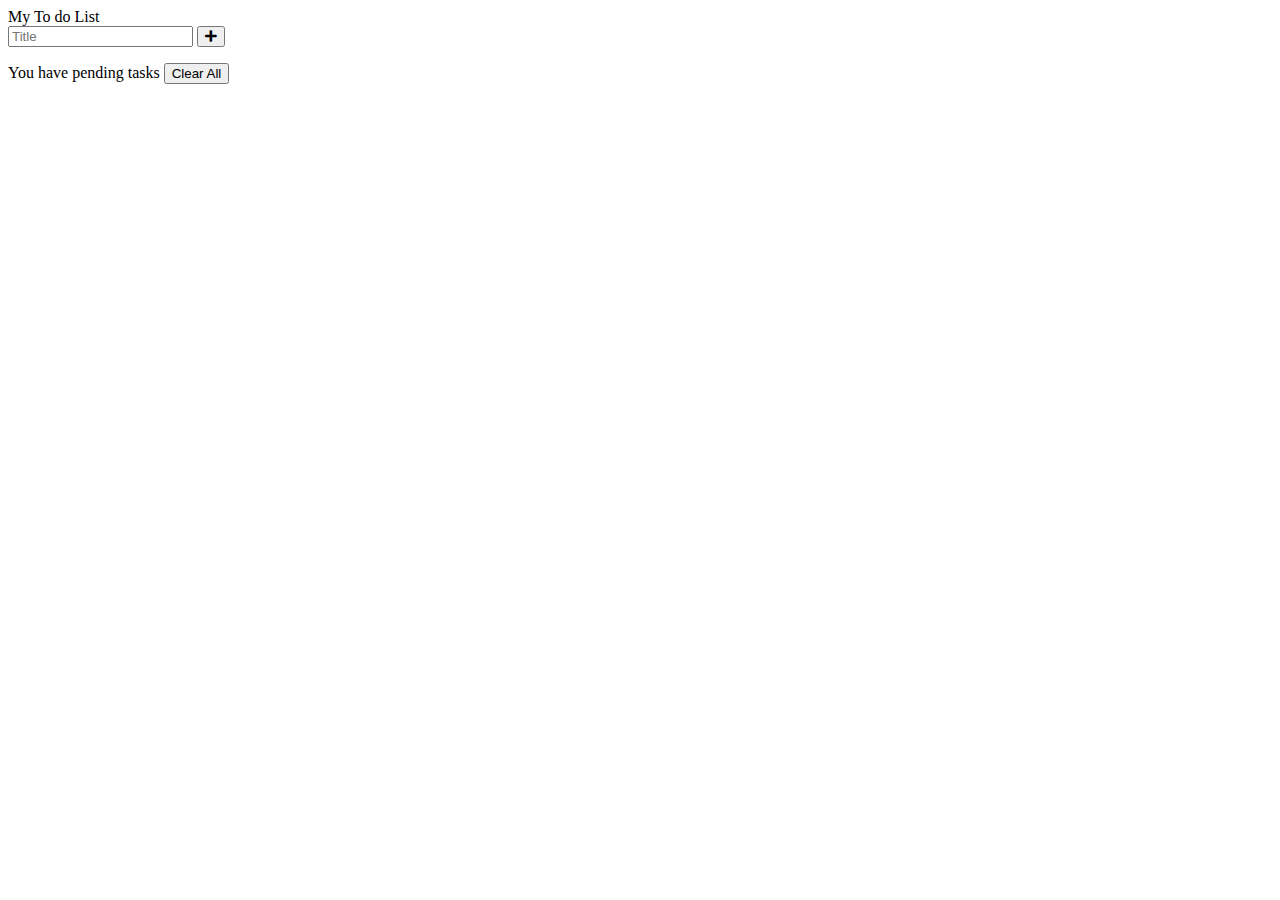
==== Task-1/index.html @ 050fc3a8 "Create index.html" ====
<!DOCTYPE html>

<html lang="en">

<head>
    <meta charset="UTF-8">
    <meta name="viewport" content="width=device-width, initial-scale=1.0">
    <title>To do List Webapp </title>
    <link rel="stylesheet" href="style.css">
    <link rel="stylesheet" href="https://cdnjs.cloudflare.com/ajax/libs/font-awesome/5.15.3/css/all.min.css" />
</head>

<body>
    <div class="wrapper">
        <header>My To do List</header>
        <div class="inputField">
            <input type="text" placeholder="Title">
            <button><i class="fas fa-plus"></i></button>
        </div>
        <ul class="todoList">
        </ul>
        <div class="footer">
            <span>You have <span class="pendingTasks"></span> pending tasks</span>
            <button>Clear All</button>
        </div>
    </div>

    <script src="script.js"></script>

</body>

</html>
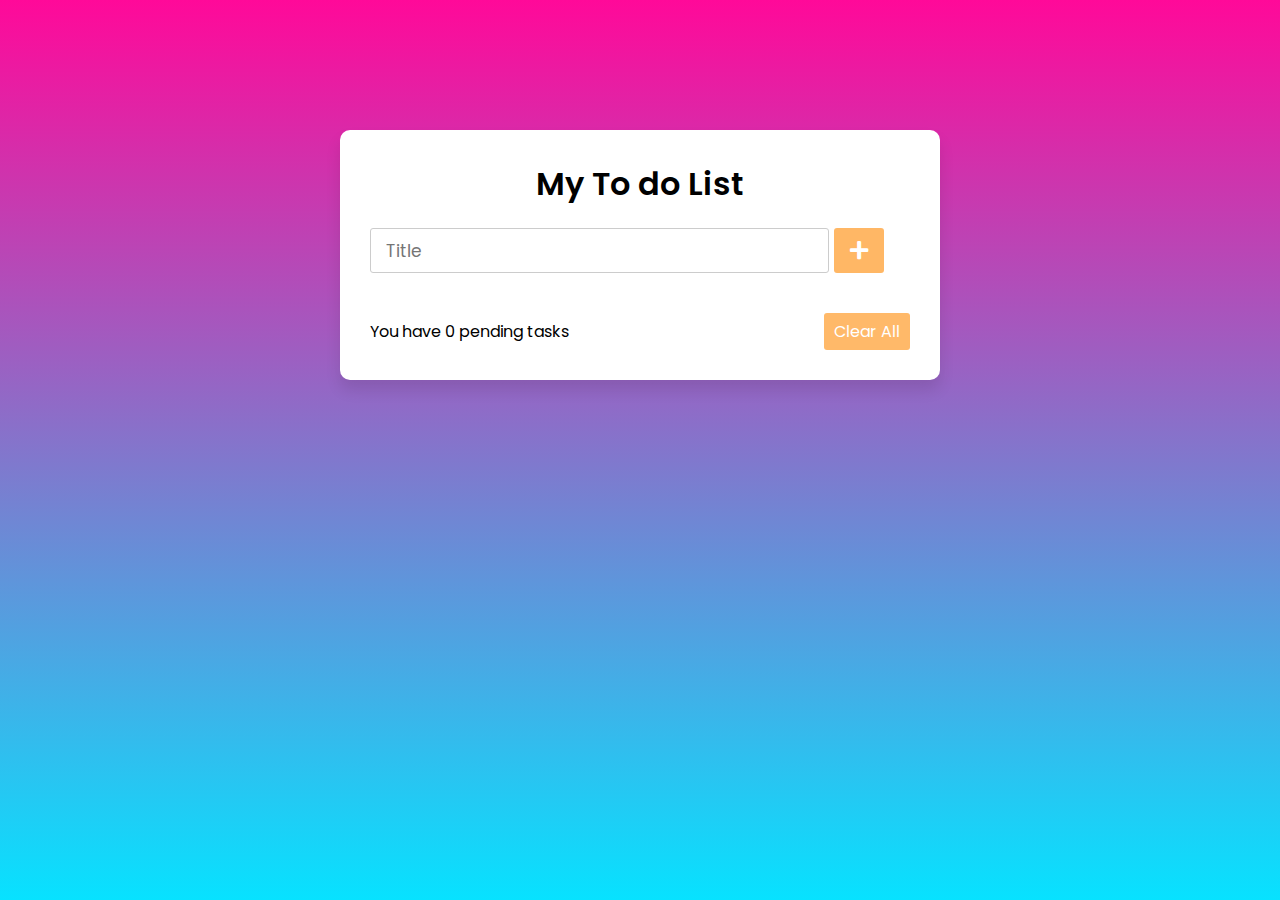
==== commit c0942390: "Add files via upload" ====
--- a/Task-1/index.html
+++ b/Task-1/index.html
@@ -29,4 +29,4 @@
 
 </body>
 
-</html>
+</html>--- a/Task-1/style.css
+++ b/Task-1/style.css
@@ -0,0 +1,134 @@
+@import url('https://fonts.googleapis.com/css2?family=Poppins:wght@200;300;400;500;600;700&display=swap');
+*{
+  margin: 0;
+  padding: 0;
+  box-sizing: border-box;
+  font-family: 'Poppins', sans-serif;
+}
+::selection{
+  color: #ffff;
+  background: rgb(142, 73, 232);
+}
+body{
+  width: 100%;
+  height: 100vh;
+  /* overflow: hidden; */
+  padding: 10px;
+  background: linear-gradient(to bottom, #ff0999, #07e2ff);
+}
+.wrapper{
+  background: #fff;
+  max-width: 600px;
+  width: 100%;
+  max-height: 600px;
+  margin: 120px auto;
+  padding: 30px;
+  border-radius: 10px;
+  box-shadow: 0px 10px 15px rgba(0,0,0,0.1);
+}
+.wrapper header{
+  font-size: 32px;
+  font-weight: 600;
+  text-align: center;
+}
+.wrapper .inputField{
+  margin: 20px 0;
+  width: 100%;
+  display: flex;
+  height: 45px;
+}
+.inputField input{
+  width: 85%;
+  height: 100%;
+  outline: none;
+  border-radius: 3px;
+  border: 1px solid #ccc;
+  font-size: 17px;
+  padding-left: 15px;
+  transition: all 0.3s ease;
+}
+.inputField input:focus{
+  border-color: #ff8800;
+}
+.inputField button{
+  width: 50px;
+  height: 100%;
+  border: none;
+  color: #fff;
+  margin-left: 5px;
+  font-size: 21px;
+  outline: none;
+  background: #ff8800;
+  cursor: pointer;
+  border-radius: 3px;
+  opacity: 0.6;
+  pointer-events: none;
+  transition: all 0.3s ease;
+}
+.inputField button:hover,
+.footer button:hover{
+  background: #ff8800;
+}
+.inputField button.active{
+  opacity: 1;
+  pointer-events: auto;
+}
+.wrapper .todoList{
+  max-height: 250px;
+  overflow-y: auto;
+}
+.todoList li{
+  position: relative;
+  list-style: none;
+  margin-bottom: 8px;
+  background: #f2f2f2;
+  border-radius: 3px;
+  padding: 10px 15px;
+  cursor: default;
+  overflow: hidden;
+  word-wrap: break-word;
+}
+.todoList li .icon{
+  position: absolute;
+  right: -45px;
+  top: 50%;
+  transform: translateY(-50%);
+  background: #e74c3c;
+  width: 45px;
+  text-align: center;
+  color: #fff;
+  padding: 10px 15px;
+  border-radius: 0 3px 3px 0;
+  cursor: pointer;
+  transition: all 0.2s ease;
+}
+.todoList li:hover .icon{
+  right: 0px;
+}
+.wrapper .footer{
+  display: flex;
+  width: 100%;
+  margin-top: 20px;
+  align-items: center;
+  justify-content: space-between;
+}
+.footer button{
+  padding: 6px 10px;
+  border-radius: 3px;
+  border: none;
+  outline: none;
+  color: #fff;
+  font-weight: 400;
+  font-size: 16px;
+  margin-left: 5px;
+  background: #ff8b06;
+  cursor: pointer;
+  user-select: none;
+  opacity: 0.6;
+  pointer-events: none;
+  transition: all 0.3s ease;
+}
+.footer button.active{
+  opacity: 1;
+  pointer-events: auto;
+}